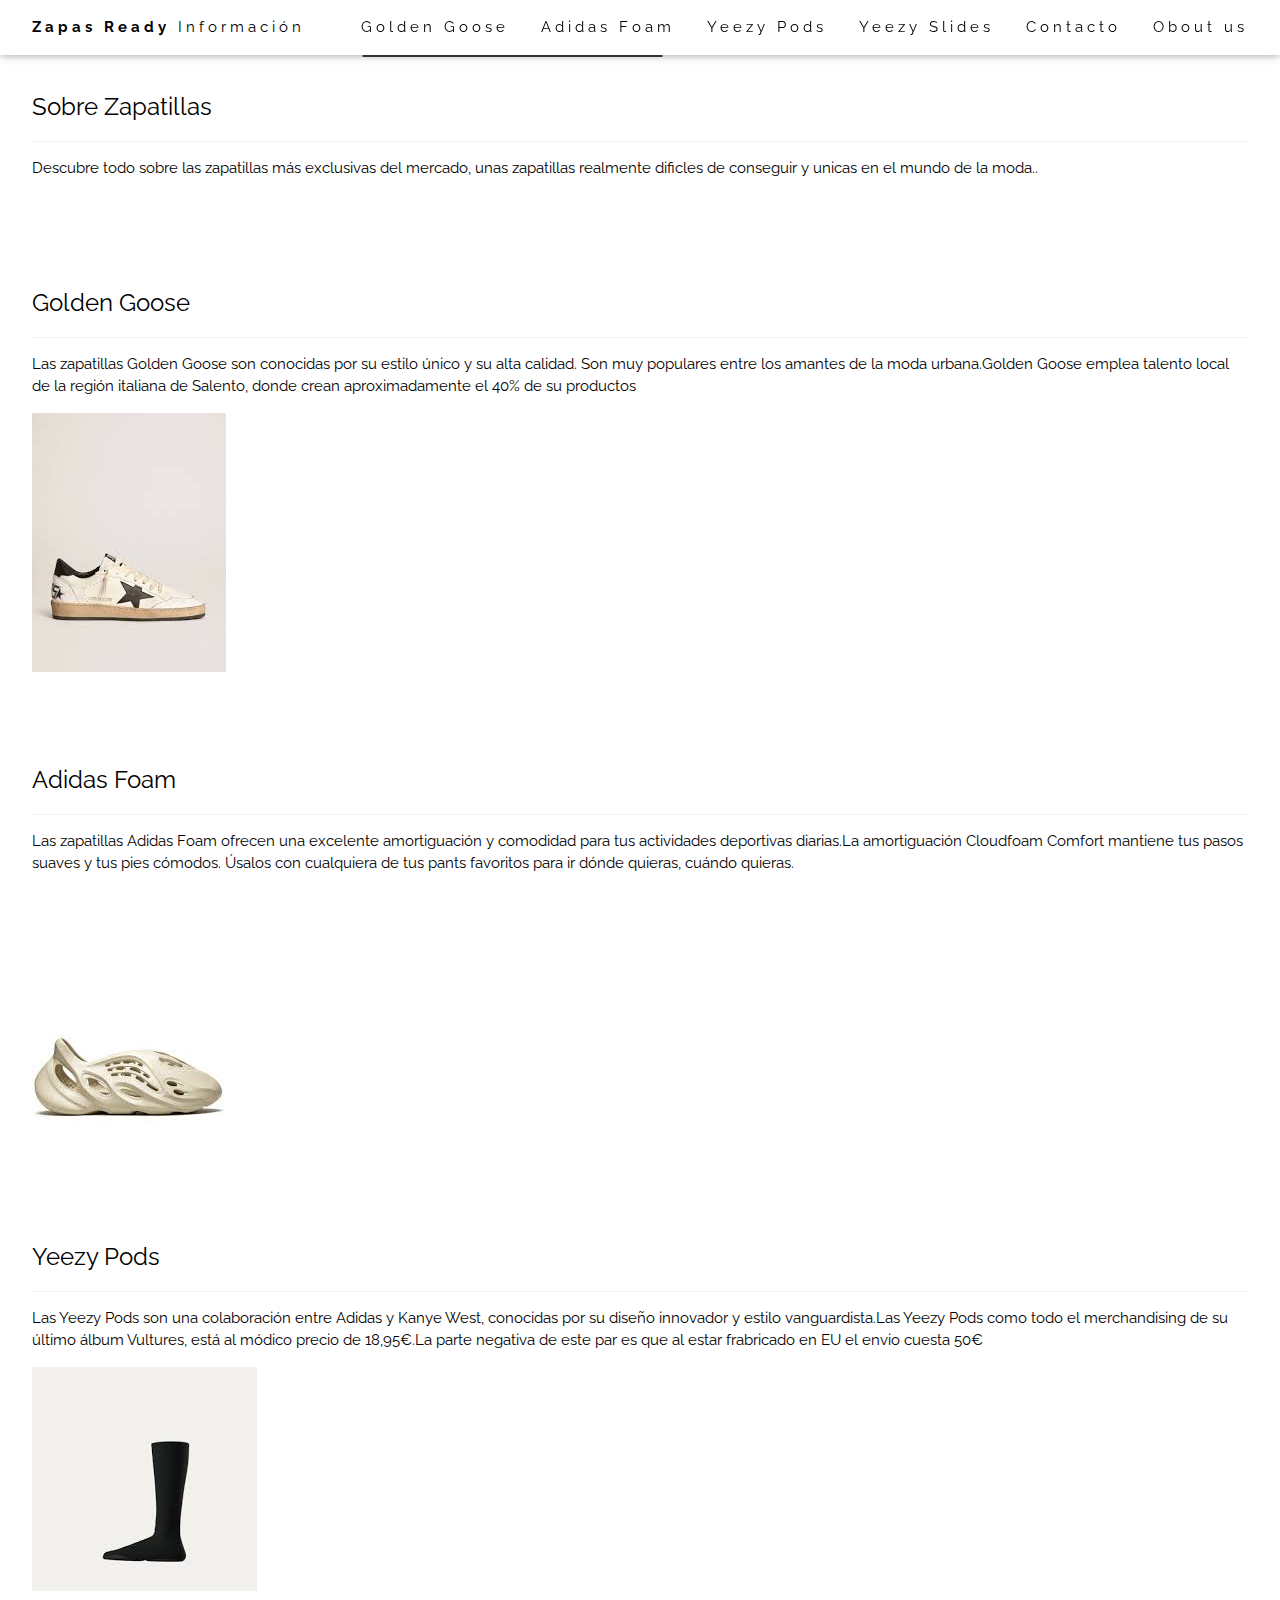
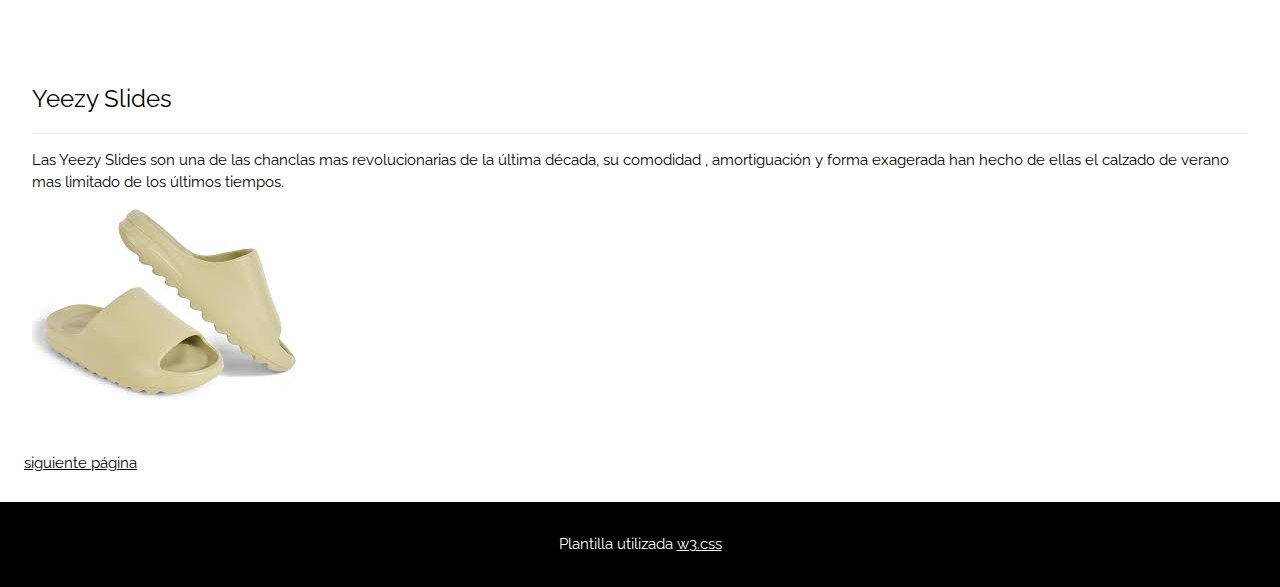
==== ejerciciosconplantillas/index.html @ 9e2967fe "Update index.html" ====
<!DOCTYPE html>
<html>
<title>Zapas Ready - Información</title>
<meta charset="UTF-8">
<meta name="viewport" content="width=device-width, initial-scale=1">
<link rel="stylesheet" href="https://www.w3schools.com/w3css/4/w3.css">
<link rel="stylesheet" href="https://fonts.googleapis.com/css?family=Raleway">
<style>
body,h1,h2,h3,h4,h5,h6 {font-family: "Raleway", sans-serif}
.w3-third img{margin-bottom:-6px;cursor:pointer}
.w3-third img:hover{opacity:0.8}
</style>
<body>

<!-- Navbar (sit on top) -->
<div class="w3-top">
  <div class="w3-bar w3-white w3-wide w3-padding w3-card">
    <a href="#home" class="w3-bar-item w3-button"><b>Zapas Ready</b> Información</a>
    <!-- Float links to the right. Hide them on small screens -->
    <div class="w3-right w3-hide-small">
      
      <a href="#golden_goose" class="w3-bar-item w3-button">Golden Goose</a>
      <a href="#adidas_foam" class="w3-bar-item w3-button">Adidas Foam</a>
      <a href="#yeezy_pods" class="w3-bar-item w3-button">Yeezy Pods</a>
      <a href="#yeezy_slides" class="w3-bar-item w3-button">Yeezy Slides</a>
      <a href="#contact" class="w3-bar-item w3-button">Contacto</a>
      <a href="#contact" class="w3-bar-item w3-button">Obout us</a>
      
    </div>
  </div>
</div>

<!-- Header -->
<header class="w3-display-container w3-content w3-wide" style="max-width:1600px;" id="home">
  <img class="w3-image" src="https://www.w3schools.com/w3images/sneakers.jpg" alt="Zapatillas" width="1600" height="800">
  <div class="w3-display-middle w3-margin-top w3-center">
    <h1 class="w3-xxlarge w3-text-white"><span class="w3-padding w3-black w3-opacity-min"><b>Zapas Ready</b></span> <span class="w3-hide-small w3-text-light-grey">Información</span></h1>
  </div>
</header>

<!-- Page content -->
<div class="w3-content w3-padding" style="max-width:1564px">

  <!-- About Section -->
  <div class="w3-container w3-padding-32" id="about">
    <h3 class="w3-border-bottom w3-border-light-grey w3-padding-16">Sobre Zapatillas</h3>
    <p>Descubre todo sobre las zapatillas más exclusivas del mercado, unas zapatillas realmente dificles de conseguir y unicas en el mundo de la moda..</p>
  </div>

  <!-- Golden Goose Section -->
  <div class="w3-container w3-padding-32" id="golden_goose">
    <h3 class="w3-border-bottom w3-border-light-grey w3-padding-16">Golden Goose</h3>
    <p>Las zapatillas Golden Goose son conocidas por su estilo único y su alta calidad. Son muy populares entre los amantes de la moda urbana.Golden Goose emplea talento local de la región italiana de Salento, donde crean aproximadamente el 40% de su productos</p>
    <img src="imagenes/golden.jpg" alt="Golden Goose">
  </div>

  <!-- Adidas Foam Section -->
  <div class="w3-container w3-padding-32" id="adidas_foam">
    <h3 class="w3-border-bottom w3-border-light-grey w3-padding-16">Adidas Foam</h3>
    <p>Las zapatillas Adidas Foam ofrecen una excelente amortiguación y comodidad para tus actividades deportivas diarias.La amortiguación Cloudfoam Comfort mantiene tus pasos suaves y tus pies cómodos. Úsalos con cualquiera de tus pants favoritos para ir dónde quieras, cuándo quieras.</p>
    <img src="imagenes/adidas.jpg" alt="Adidas Foam">
  </div>

  <!-- Yeezy Pods Section -->
  <div class="w3-container w3-padding-32" id="yeezy_pods">
    <h3 class="w3-border-bottom w3-border-light-grey w3-padding-16">Yeezy Pods</h3>
    <p>Las Yeezy Pods son una colaboración entre Adidas y Kanye West, conocidas por su diseño innovador y estilo vanguardista.Las Yeezy Pods como todo el merchandising de su último álbum Vultures, está al módico precio de 18,95€.La parte negativa de este par es que al estar frabricado en EU el envio cuesta 50€</p>
    <img src="imagenes/jeezy.jpg" alt="Yeezy Pods">
  </div>

  <!-- Yeezy Slides Section -->
  <div class="w3-container w3-padding-32" id="yeezy_slides">
    <h3 class="w3-border-bottom w3-border-light-grey w3-padding-16">Yeezy Slides</h3>
    <p>Las Yeezy Slides son una de las chanclas mas revolucionarias de la última década, su comodidad , amortiguación y forma exagerada han hecho de ellas el calzado de verano mas limitado de los últimos tiempos.</p>
    <img src="imagenes/jeezyslides.jpg" alt="Yeezy Slides">
  </div>

  
  

<!-- End page content -->
</div>
<button class="w3-button w3black w3-padding-large w3-margin-bottom"><a href="index00.html">siguiente página </a></button>
<!-- Footer -->
<footer class="w3-center w3-black w3-padding-16">
  <p>Plantilla utilizada <a href="https://www.w3schools.com/w3css/tryit.asp?filename=tryw3css_templates_architect&stacked=h" title="W3.CSS" target="_blank" class="w3-hover-text-green">w3.css</a></p>
</footer>

</body>
</html>
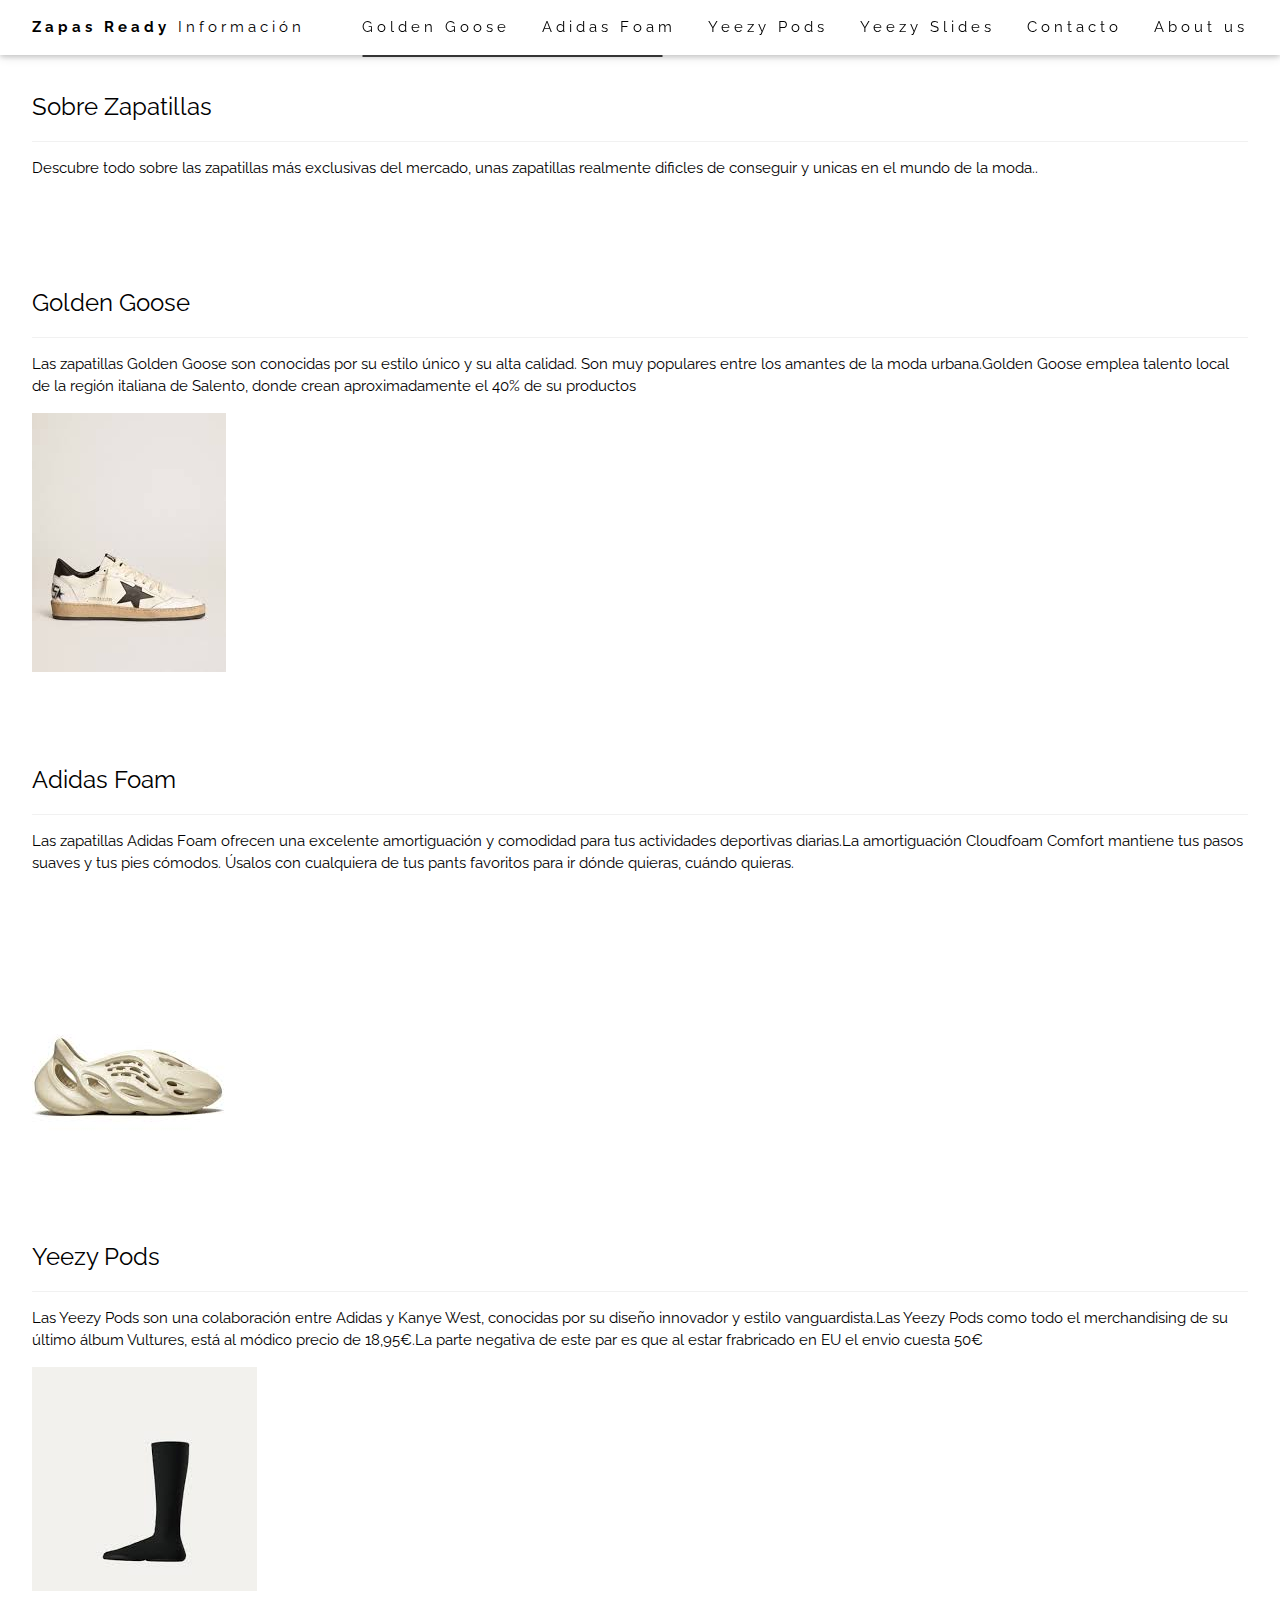
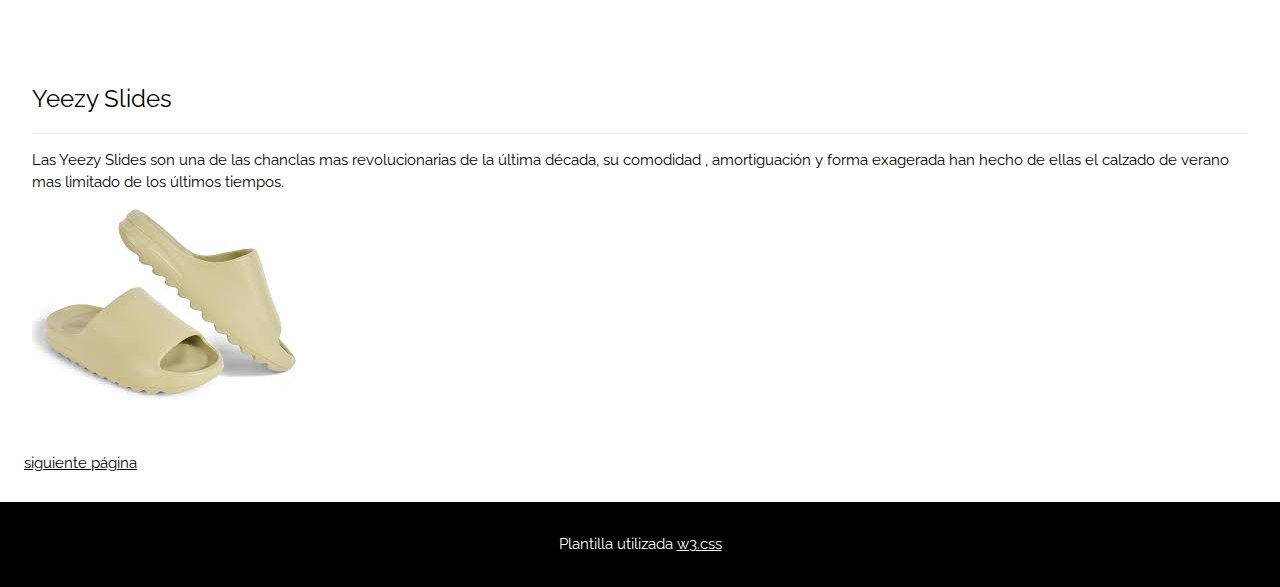
==== commit e5388dcf: "Update index.html" ====
--- a/ejerciciosconplantillas/index.html
+++ b/ejerciciosconplantillas/index.html
@@ -23,8 +23,8 @@
       <a href="#adidas_foam" class="w3-bar-item w3-button">Adidas Foam</a>
       <a href="#yeezy_pods" class="w3-bar-item w3-button">Yeezy Pods</a>
       <a href="#yeezy_slides" class="w3-bar-item w3-button">Yeezy Slides</a>
-      <a href="#contact" class="w3-bar-item w3-button">Contacto</a>
-      <a href="#contact" class="w3-bar-item w3-button">Obout us</a>
+      <a href="info.html" class="w3-bar-item w3-button">Contacto</a>
+      <a href="pagina.html" class="w3-bar-item w3-button">About us</a>
       
     </div>
   </div>
@@ -83,7 +83,7 @@
 <button class="w3-button w3black w3-padding-large w3-margin-bottom"><a href="index00.html">siguiente página </a></button>
 <!-- Footer -->
 <footer class="w3-center w3-black w3-padding-16">
-  <p>Plantilla utilizada <a href="https://www.w3schools.com/w3css/tryit.asp?filename=tryw3css_templates_architect&stacked=h" title="W3.CSS" target="_blank" class="w3-hover-text-green">w3.css</a></p>
+  <p>Plantilla utilizada <a href="https://www.w3schools.com/w3css/tryw3css_templates_portfolio.htm" target="_blank" class="w3-hover-text-green">w3.css</a></p>
 </footer>
 
 </body>
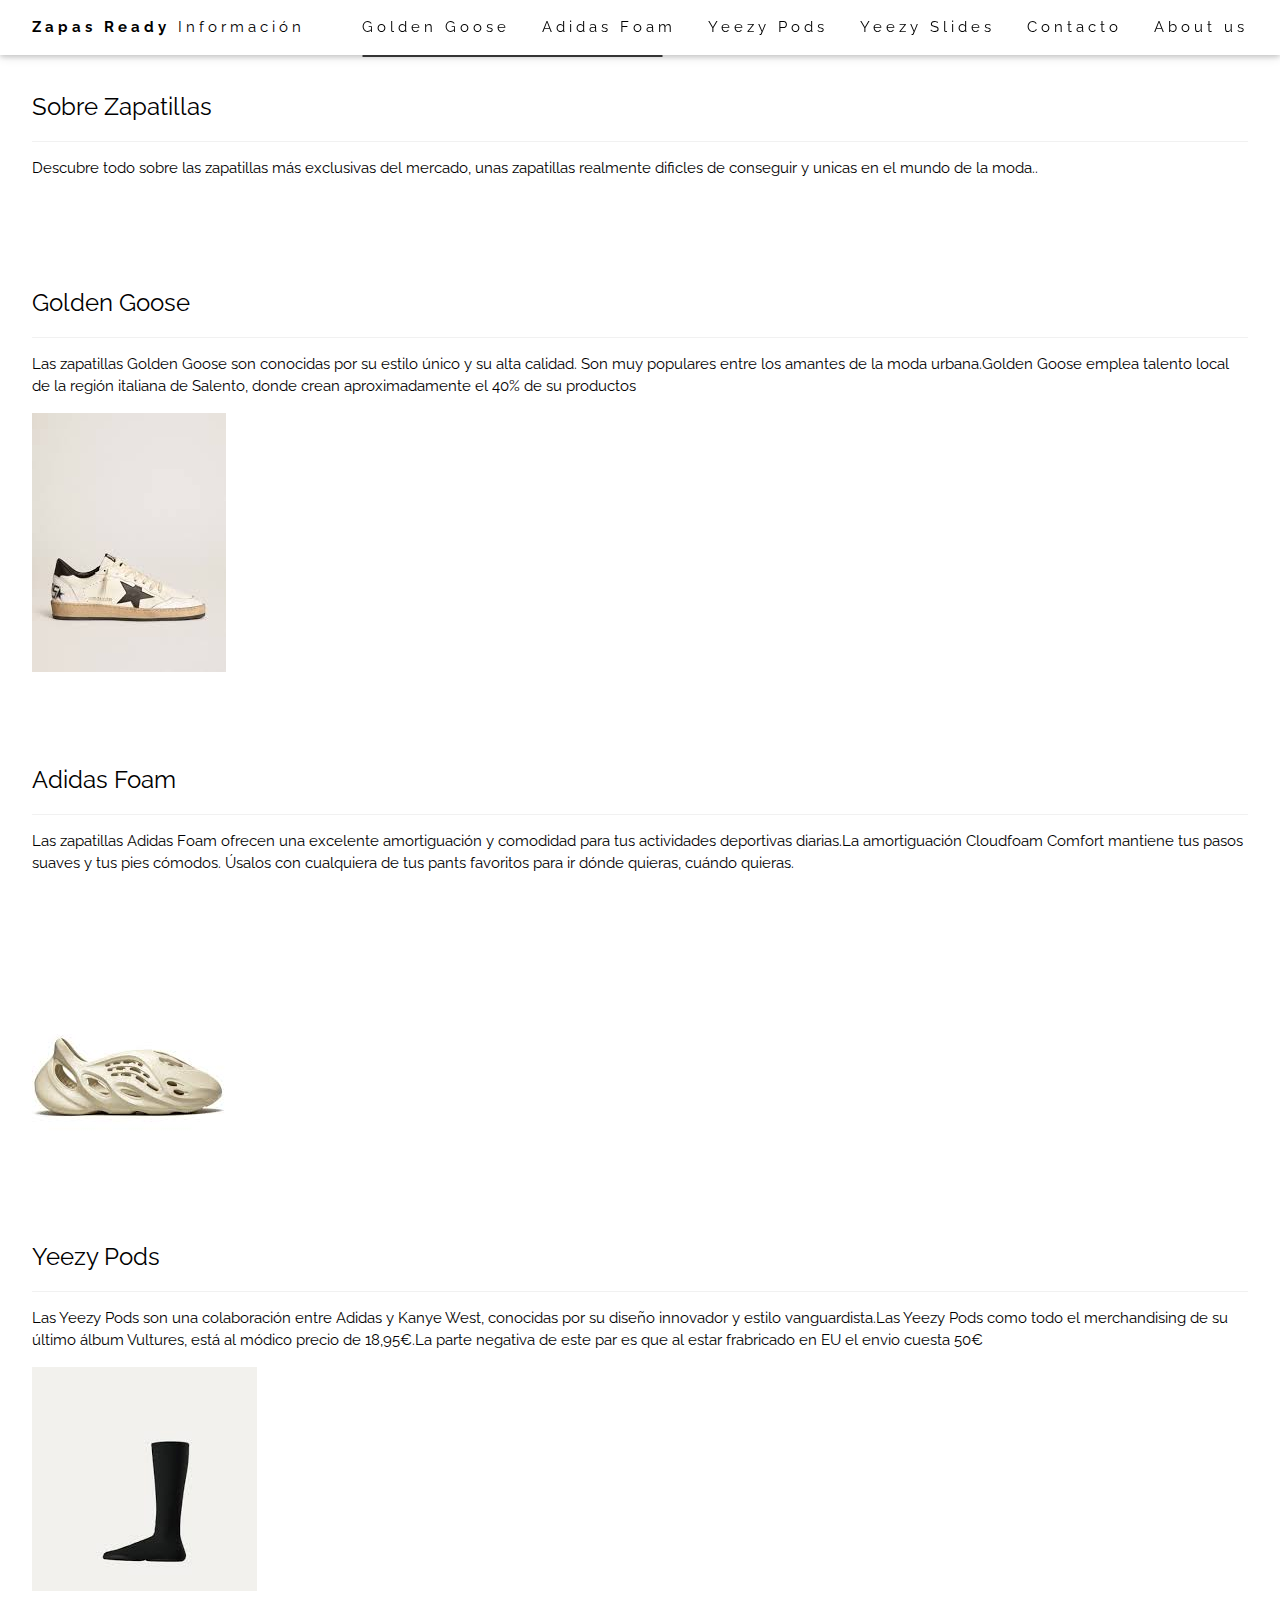
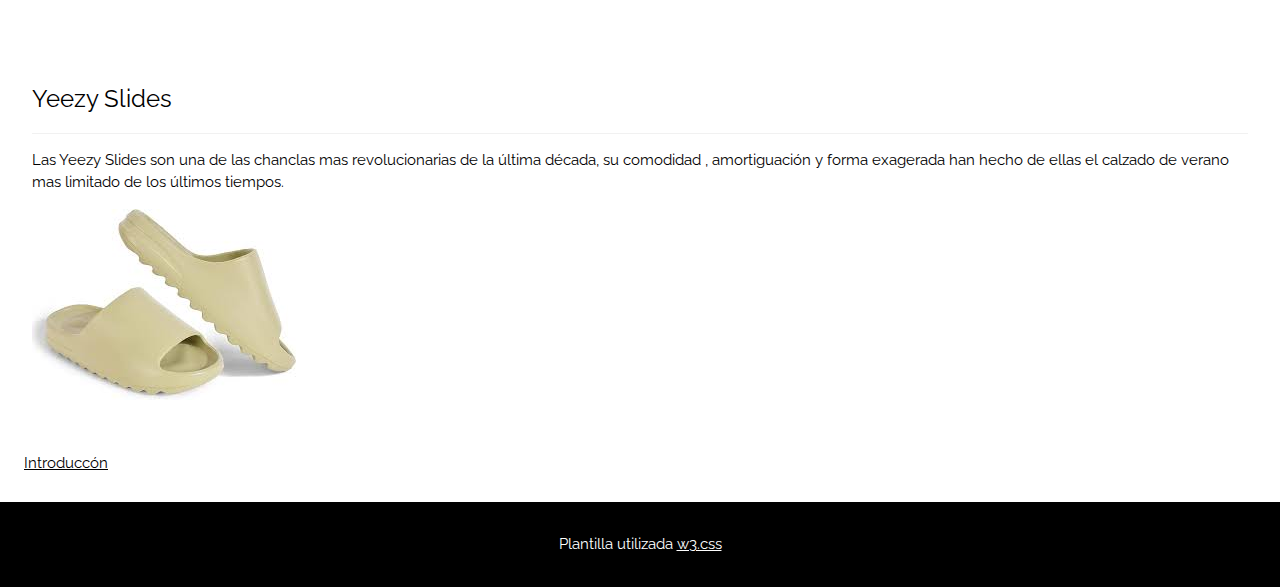
==== commit 2c7683be: "Update index.html" ====
--- a/ejerciciosconplantillas/index.html
+++ b/ejerciciosconplantillas/index.html
@@ -80,7 +80,7 @@
 
 <!-- End page content -->
 </div>
-<button class="w3-button w3black w3-padding-large w3-margin-bottom"><a href="index00.html">siguiente página </a></button>
+<button class="w3-button w3black w3-padding-large w3-margin-bottom"><a href="index00.html">Introduccón </a></button>
 <!-- Footer -->
 <footer class="w3-center w3-black w3-padding-16">
   <p>Plantilla utilizada <a href="https://www.w3schools.com/w3css/tryw3css_templates_portfolio.htm" target="_blank" class="w3-hover-text-green">w3.css</a></p>
